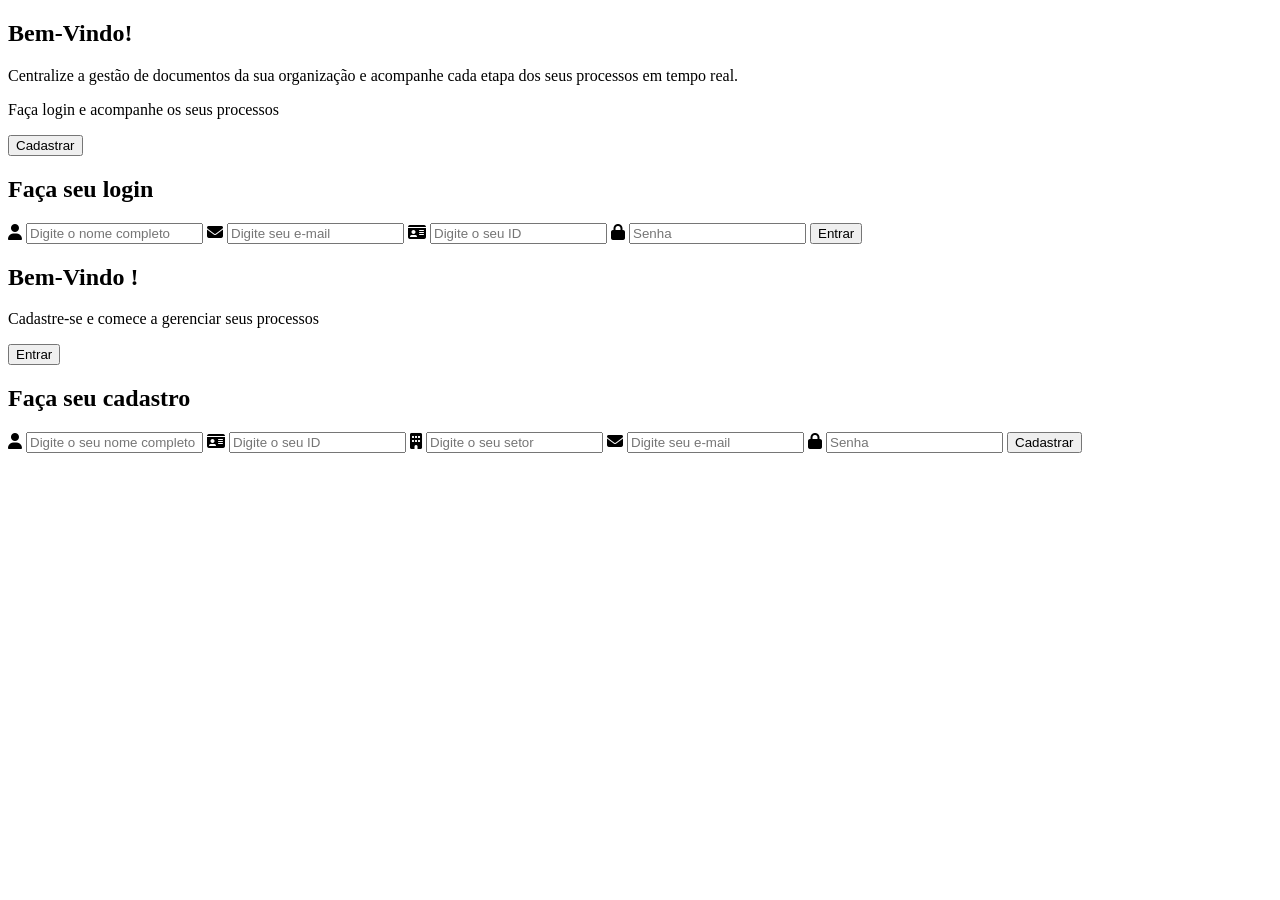
==== templates/login.html @ c6fcdf6e "criando setores, mesas e funcionario" ====
<!DOCTYPE html>
<html lang="pt-br">
<head>
    <meta charset="UTF-8">
    <meta name="viewport" content="width=device-width, initial-scale=1.0">
    <title>Login</title>

    <link rel="stylesheet" href="style.css"/>
    <link rel="stylesheet" href="https://cdnjs.cloudflare.com/ajax/libs/font-awesome/6.5.1/css/all.min.css"> <!--Aqui estou chamando a biblioteca do font awesome para poder usar os ícones-->
</head>
<body>
    <div class="container">
        <div class="content first-content"><!-- primeiro conteúdo-->
            <div class="first-column">

                <!-- Aqui será o minha tela de Login-->

                <h2 class="title title-welcome">Bem-Vindo!</h2>
                <p class="description description-primary">Centralize a gestão de documentos da sua organização e acompanhe cada etapa dos seus processos em tempo real.</p>

                <p class="description">Faça login e acompanhe os seus processos</p>
                <button id="signup" class="btn btn-primary">Cadastrar</button>
            </div>

            <!--AQUI É MINHA SEGUNDA COLUNA-->

            <div class="second-column">
                <form class="form">
                    <h2 class="title title-second">Faça seu login</h2>

                    <label class="label-input"> <!--Esses labels são os meus campos de login, onde o usuário irá digitar as informações, e colocando os icones-->
                        <i class="fa-solid fa-user icon-modify"></i>
                        <input type="text" placeholder="Digite o nome completo" required>
                    </label>

                    <label class="label-input">
                        <i class="fa-solid fa-envelope"></i>
                        <input type="email" placeholder="Digite seu e-mail">
                    </label>

                    <label class="label-input">
                        <i class="fa-solid fa-id-card"></i>
                        <input type="text" placeholder="Digite o seu ID" required >
                    </label>

                    <label class="label-input">
                        <i class="fa-solid fa-lock"></i>
                        <input type="password" placeholder="Senha">
                    </label>

                    <!-- id removido daqui -->
                    <button type="button" class="btn btn-second">Entrar</button>
                </form>
            </div>
        </div>

        <!--SECOND CONTENT-->

        <div class="content second-content"> <!-- Segunda coluna: tela de cadastro -->

            <div class="first-column">
                <h2 class="title title-primary">Bem-Vindo !</h2>
                <p class="description">Cadastre-se e comece a gerenciar seus processos</p>
                <!-- id="signin" agora está aqui -->

                <button id="signin" class="btn btn-primary">Entrar</button>
            </div>

            <div class="second-column">
                <form class="form" id="form-cadastro">
                    <h2 class="title title-second">Faça seu cadastro</h2>

                    <label class="label-input">
                        <i class="fa-solid fa-user"></i>
                        <input type="text" placeholder="Digite o seu nome completo">
                    </label>

                    <label class="label-input">
                        <i class="fa-solid fa-id-card"></i>
                        <input type="text" placeholder="Digite o seu ID">
                    </label>

                    <label class="label-input">
                        <i class="fa-solid fa-building"></i>
                        <input type="text" placeholder="Digite o seu setor">
                    </label>

                    <label class="label-input">
                        <i class="fa-solid fa-envelope"></i>
                        <input type="email" placeholder="Digite seu e-mail">
                    </label>

                    <label class="label-input">
                        <i class="fa-solid fa-lock"></i>
                        <input type="password" placeholder="Senha">
                    </label>

                    <button type="submit" class="btn btn-second">Cadastrar</button>

                
                </form>
                <p id="mensagem"></p> <!--Aqui estou criando um parágrafo com o id mensagem, para quando o usuário clicar no botão de cadastrar ele exiba uma mensagem de sucesso.-->
            </div>

        </div>

    </div>
<script>
    var btnSignin = document.querySelector("#signin");
    var btnSignup = document.querySelector("#signup");
    var body = document.querySelector("body");

    btnSignin.addEventListener("click", function(){
        body.className = "sign-in-js";
    });

    btnSignup.addEventListener("click", function(){
        body.className = "sign-up-js";
    });


   var formCadastro = document.getElementById("form-cadastro");
   var mensagem = document.getElementById("mensagem");

    formCadastro.addEventListener("submit",function(event){
            event.preventDefault();

            var campos=formCadastro.querySelectorAll("input"); //Análisa se os campos estão todos digitados
            var tudoPreenchido=true;
            for(var i=0;i<campos.length;i++){ //Aqui estamos inserindo um laço de repetição para verificar se os campos estão digitados.
                if(campos[i].value.trim()===""){ //Verifica se meu usuário digitou algo
                    tudoPreenchido=false;
                }
            }
            if(tudoPreenchido){
                
                
                
               // Se ele digitou todos os campos será verde, se não mostrará a mensagem vermelha
                mensagem.textContent="Usuário Cadastrado";
                mensagem.style.color="green";
            }else{
                mensagem.textContent="Preencha todos os campos";
                mensagem.style.color="red";
            }

    });



    
</script>
</body>
</html>
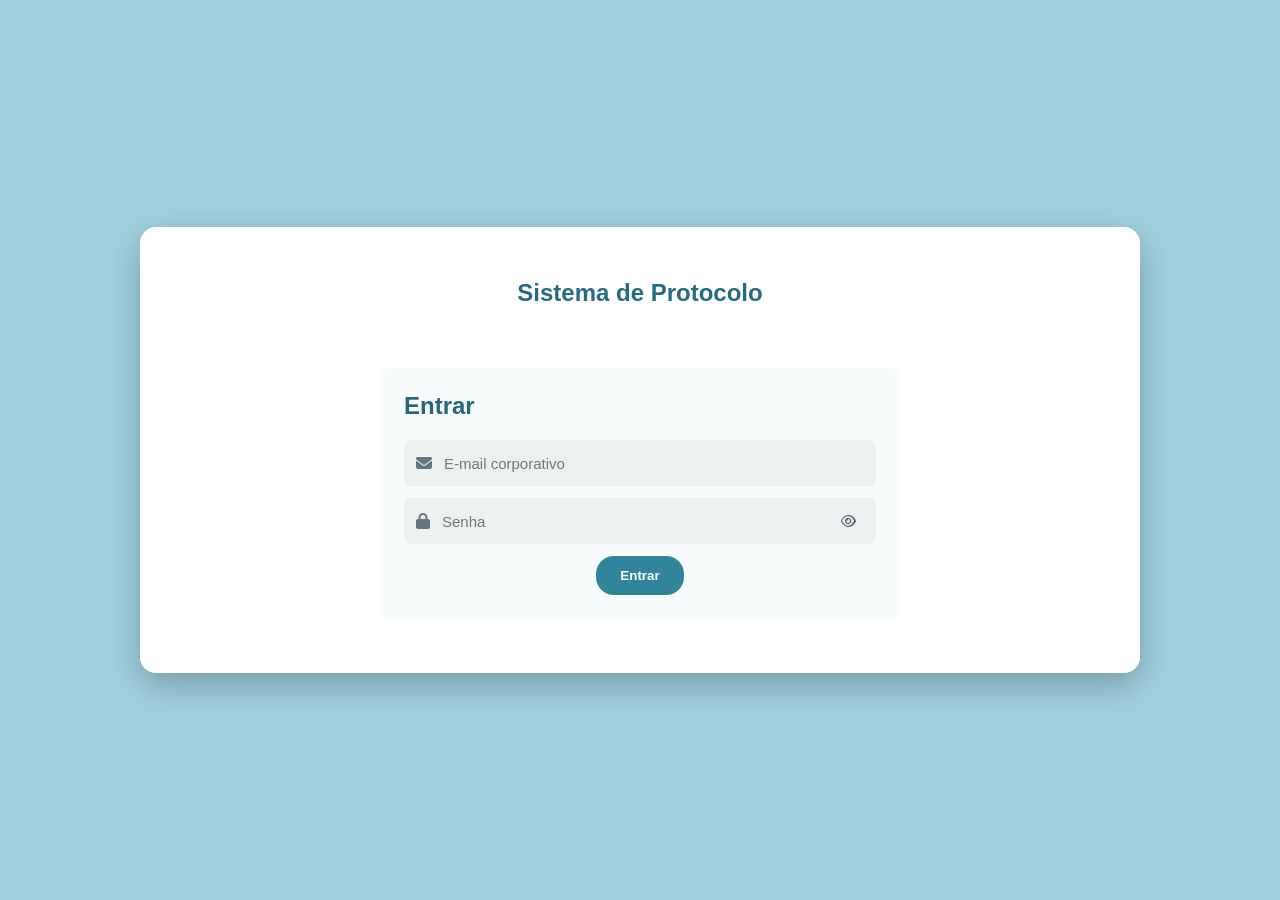
==== commit 65c93a64: "criando testes para setores, mesas e funcionario" ====
--- a/templates/login.html
+++ b/templates/login.html
@@ -1,154 +1,20 @@
 <!DOCTYPE html>
-<html lang="pt-br">
-<head>
-    <meta charset="UTF-8">
-    <meta name="viewport" content="width=device-width, initial-scale=1.0">
-    <title>Login</title>
-
-    <link rel="stylesheet" href="style.css"/>
-    <link rel="stylesheet" href="https://cdnjs.cloudflare.com/ajax/libs/font-awesome/6.5.1/css/all.min.css"> <!--Aqui estou chamando a biblioteca do font awesome para poder usar os ícones-->
-</head>
-<body>
-    <div class="container">
-        <div class="content first-content"><!-- primeiro conteúdo-->
-            <div class="first-column">
-
-                <!-- Aqui será o minha tela de Login-->
-
-                <h2 class="title title-welcome">Bem-Vindo!</h2>
-                <p class="description description-primary">Centralize a gestão de documentos da sua organização e acompanhe cada etapa dos seus processos em tempo real.</p>
-
-                <p class="description">Faça login e acompanhe os seus processos</p>
-                <button id="signup" class="btn btn-primary">Cadastrar</button>
-            </div>
-
-            <!--AQUI É MINHA SEGUNDA COLUNA-->
-
-            <div class="second-column">
-                <form class="form">
-                    <h2 class="title title-second">Faça seu login</h2>
-
-                    <label class="label-input"> <!--Esses labels são os meus campos de login, onde o usuário irá digitar as informações, e colocando os icones-->
-                        <i class="fa-solid fa-user icon-modify"></i>
-                        <input type="text" placeholder="Digite o nome completo" required>
-                    </label>
-
-                    <label class="label-input">
-                        <i class="fa-solid fa-envelope"></i>
-                        <input type="email" placeholder="Digite seu e-mail">
-                    </label>
-
-                    <label class="label-input">
-                        <i class="fa-solid fa-id-card"></i>
-                        <input type="text" placeholder="Digite o seu ID" required >
-                    </label>
-
-                    <label class="label-input">
-                        <i class="fa-solid fa-lock"></i>
-                        <input type="password" placeholder="Senha">
-                    </label>
-
-                    <!-- id removido daqui -->
-                    <button type="button" class="btn btn-second">Entrar</button>
-                </form>
-            </div>
-        </div>
-
-        <!--SECOND CONTENT-->
-
-        <div class="content second-content"> <!-- Segunda coluna: tela de cadastro -->
-
-            <div class="first-column">
-                <h2 class="title title-primary">Bem-Vindo !</h2>
-                <p class="description">Cadastre-se e comece a gerenciar seus processos</p>
-                <!-- id="signin" agora está aqui -->
-
-                <button id="signin" class="btn btn-primary">Entrar</button>
-            </div>
-
-            <div class="second-column">
-                <form class="form" id="form-cadastro">
-                    <h2 class="title title-second">Faça seu cadastro</h2>
-
-                    <label class="label-input">
-                        <i class="fa-solid fa-user"></i>
-                        <input type="text" placeholder="Digite o seu nome completo">
-                    </label>
-
-                    <label class="label-input">
-                        <i class="fa-solid fa-id-card"></i>
-                        <input type="text" placeholder="Digite o seu ID">
-                    </label>
-
-                    <label class="label-input">
-                        <i class="fa-solid fa-building"></i>
-                        <input type="text" placeholder="Digite o seu setor">
-                    </label>
-
-                    <label class="label-input">
-                        <i class="fa-solid fa-envelope"></i>
-                        <input type="email" placeholder="Digite seu e-mail">
-                    </label>
-
-                    <label class="label-input">
-                        <i class="fa-solid fa-lock"></i>
-                        <input type="password" placeholder="Senha">
-                    </label>
-
-                    <button type="submit" class="btn btn-second">Cadastrar</button>
-
-                
-                </form>
-                <p id="mensagem"></p> <!--Aqui estou criando um parágrafo com o id mensagem, para quando o usuário clicar no botão de cadastrar ele exiba uma mensagem de sucesso.-->
-            </div>
-
-        </div>
-
-    </div>
+<html lang="pt-br"><head><meta charset="UTF-8"><meta name="viewport" content="width=device-width, initial-scale=1.0"><title>Sistema de Protocolo</title><link rel="stylesheet" href="/style/style.css"><link rel="stylesheet" href="https://cdnjs.cloudflare.com/ajax/libs/font-awesome/6.5.1/css/all.min.css"></head>
+<body><main class="container">
+<section id="login-view" class="content"><h1>Sistema de Protocolo</h1><p id="mensagem-login" class="message" role="status"></p><form id="form-login" class="form"><h2>Entrar</h2><label class="label-input"><i class="fa-solid fa-envelope"></i><input name="email" type="email" placeholder="E-mail corporativo" required></label><label class="label-input"><i class="fa-solid fa-lock"></i><input name="senha" type="password" placeholder="Senha" required><button class="toggle-password" type="button" aria-label="Mostrar senha"><i class="fa-regular fa-eye"></i></button></label><button class="btn" type="submit">Entrar</button></form></section>
+<section id="dashboard" class="content hidden"><header class="topbar"><div><h1 id="boas-vindas">Olá</h1><p id="perfil-label"></p></div><button id="btn-logout" class="btn btn-light" type="button">Sair</button></header><p id="mensagem" class="message" role="status"></p>
+<section id="painel-funcionario" class="card hidden"><h2>Meu setor</h2><p id="setor-funcionario"></p><h3>Mesas disponíveis</h3><ul id="lista-mesas"></ul></section>
+<section id="painel-admin" class="admin-grid hidden"><form id="form-funcionario" class="form card"><h2>Criar funcionário</h2><p class="help">O funcionário terá acesso ao setor selecionado e às mesas vinculadas a ele.</p><label class="label-input"><i class="fa-solid fa-user"></i><input name="nome" placeholder="Nome completo" required></label><label class="label-input"><i class="fa-solid fa-briefcase"></i><input name="cargo" placeholder="Cargo" required></label><label class="label-input"><i class="fa-solid fa-envelope"></i><input name="email" type="email" placeholder="nome@empresa.sp.gov.br" pattern="[^@\s]+@empresa\.sp\.gov\.br$" title="Use @empresa.sp.gov.br" required></label><label class="label-input"><i class="fa-solid fa-building"></i><select name="setor_id" required><option value="">Selecione o setor</option></select></label><label class="label-input"><i class="fa-solid fa-lock"></i><input name="senha" type="password" placeholder="Senha" required><button class="toggle-password" type="button" aria-label="Mostrar senha"><i class="fa-regular fa-eye"></i></button></label><button class="btn" type="submit">Criar funcionário</button></form>
+<form id="form-setor" class="form card"><h2>Criar setor</h2><label class="label-input"><i class="fa-solid fa-building"></i><input name="nome" placeholder="Nome do setor" required></label><label class="label-input"><i class="fa-solid fa-align-left"></i><input name="descricao" placeholder="Descrição (opcional)"></label><button class="btn" type="submit">Criar setor</button></form></section></section></main>
 <script>
-    var btnSignin = document.querySelector("#signin");
-    var btnSignup = document.querySelector("#signup");
-    var body = document.querySelector("body");
-
-    btnSignin.addEventListener("click", function(){
-        body.className = "sign-in-js";
-    });
-
-    btnSignup.addEventListener("click", function(){
-        body.className = "sign-up-js";
-    });
-
-
-   var formCadastro = document.getElementById("form-cadastro");
-   var mensagem = document.getElementById("mensagem");
-
-    formCadastro.addEventListener("submit",function(event){
-            event.preventDefault();
-
-            var campos=formCadastro.querySelectorAll("input"); //Análisa se os campos estão todos digitados
-            var tudoPreenchido=true;
-            for(var i=0;i<campos.length;i++){ //Aqui estamos inserindo um laço de repetição para verificar se os campos estão digitados.
-                if(campos[i].value.trim()===""){ //Verifica se meu usuário digitou algo
-                    tudoPreenchido=false;
-                }
-            }
-            if(tudoPreenchido){
-                
-                
-                
-               // Se ele digitou todos os campos será verde, se não mostrará a mensagem vermelha
-                mensagem.textContent="Usuário Cadastrado";
-                mensagem.style.color="green";
-            }else{
-                mensagem.textContent="Preencha todos os campos";
-                mensagem.style.color="red";
-            }
-
-    });
-
-
-
-    
-</script>
-</body>
-</html>+const byId=id=>document.getElementById(id);const msg=byId('mensagem');function avisar(texto,ok=false){msg.textContent=texto;msg.className='message '+(ok?'success':'error');}function detalhe(d){return typeof d.detail==='string'?d.detail:'Confira os campos e sua permissão.';}
+document.querySelectorAll('.toggle-password').forEach(b=>b.addEventListener('click',()=>{const i=b.parentElement.querySelector('input'),show=i.type==='password';i.type=show?'text':'password';b.setAttribute('aria-label',show?'Ocultar senha':'Mostrar senha');b.innerHTML=show?'<i class="fa-regular fa-eye-slash"></i>':'<i class="fa-regular fa-eye"></i>';}));
+async function carregarSetores(){const r=await fetch('/setores');if(!r.ok)throw Error('Não foi possível carregar os setores.');const setores=await r.json(),s=document.querySelector('[name="setor_id"]');s.innerHTML='<option value="">Selecione o setor</option>';setores.forEach(x=>{const o=document.createElement('option');o.value=x.id;o.textContent=x.nome;s.append(o);});}
+function mostrarPainel(u){byId('login-view').classList.add('hidden');byId('dashboard').classList.remove('hidden');byId('boas-vindas').textContent='Olá, '+u.nome;byId('perfil-label').textContent=u.perfil==='admin'?'Administrador':'Funcionário';if(u.perfil==='admin'){byId('painel-admin').classList.remove('hidden');byId('painel-funcionario').classList.add('hidden');carregarSetores().catch(e=>avisar(e.message));}else{byId('painel-funcionario').classList.remove('hidden');byId('painel-admin').classList.add('hidden');byId('setor-funcionario').textContent=u.setor||'Setor não informado';const ul=byId('lista-mesas');ul.replaceChildren();(u.mesas||[]).forEach(nome=>{const li=document.createElement('li');li.textContent=nome;ul.append(li);});if(!(u.mesas||[]).length){const li=document.createElement('li');li.textContent='Nenhuma mesa cadastrada para este setor.';ul.append(li);}}}
+async function obterSessao(){const r=await fetch('/sessao');if(r.ok)mostrarPainel(await r.json());}
+byId('form-login').addEventListener('submit',async e=>{e.preventDefault();const f=e.currentTarget;try{const r=await fetch('/login',{method:'POST',headers:{'Content-Type':'application/json'},body:JSON.stringify({email:f.email.value.trim(),senha:f.senha.value})});const d=await r.json();if(!r.ok)throw Error(d.detail||'Falha ao entrar.');await obterSessao();}catch(err){const el=byId('mensagem-login');el.textContent=err.message;el.className='message error';}});
+byId('btn-logout').addEventListener('click',async()=>{await fetch('/logout',{method:'POST'});byId('dashboard').classList.add('hidden');byId('login-view').classList.remove('hidden');byId('form-login').reset();msg.textContent='Você saiu do sistema.';});
+byId('form-funcionario').addEventListener('submit',async e=>{e.preventDefault();const f=e.currentTarget,d={nome:f.nome.value.trim(),email:f.email.value.trim(),senha:f.senha.value,cargo:f.cargo.value.trim(),setor_id:Number(f.setor_id.value)};if(!d.nome||!d.email||!d.senha||!d.cargo||!d.setor_id){avisar('Preencha todos os campos obrigatórios.');return;}try{const r=await fetch('/cadastrarfuncionario',{method:'POST',headers:{'Content-Type':'application/json'},body:JSON.stringify(d)}),j=await r.json();if(!r.ok)throw Error(detalhe(j));avisar(j.mensagem,true);f.reset();}catch(x){avisar(x.message);}});
+byId('form-setor').addEventListener('submit',async e=>{e.preventDefault();const f=e.currentTarget;try{const r=await fetch('/cadastrarsetor',{method:'POST',headers:{'Content-Type':'application/json'},body:JSON.stringify({nome:f.nome.value.trim(),descricao:f.descricao.value.trim()})}),j=await r.json();if(!r.ok)throw Error(detalhe(j));avisar(j.mensagem,true);f.reset();await carregarSetores();}catch(x){avisar(x.message);}});
+obterSessao().catch(()=>{});
+</script></body></html>
--- a/style/style.css
+++ b/style/style.css
@@ -0,0 +1 @@
+*{box-sizing:border-box}body{margin:0;font-family:Arial,sans-serif;background:#74bacca9;color:#17324d}.container{min-height:100vh;display:grid;place-items:center;padding:24px}.content{width:min(100%,1000px);background:white;border-radius:16px;padding:32px;box-shadow:0 12px 35px #2345}.content>h1{text-align:center;color:#276b83}.hidden{display:none!important}.form{width:min(100%,520px);margin:22px auto;padding:24px;border-radius:12px;background:#f8fbfc;display:flex;flex-direction:column;gap:12px}.form h2,.card h2{margin:0 0 8px;color:#286778}.label-input{display:flex;align-items:center;gap:10px;padding:0 12px;background:#ecf0f1;border-radius:7px;min-height:46px;color:#65777d}.label-input input,.label-input select{height:44px;flex:1;min-width:0;border:0;outline:0;background:transparent;font-size:15px}.toggle-password{border:0;background:none;color:#52666d;cursor:pointer;padding:8px}.btn{align-self:center;border:0;border-radius:18px;background:#31859b;color:white;padding:12px 24px;cursor:pointer;font-weight:bold}.btn:hover{background:#24677a}.btn-light{align-self:auto;background:#eef4f6;color:#286778}.message{text-align:center;min-height:20px;font-weight:bold}.error{color:#b42318}.success{color:#187443}.help{font-size:14px;line-height:1.5;color:#52666d}.topbar{display:flex;justify-content:space-between;align-items:center;border-bottom:1px solid #dce6e9;padding-bottom:16px}.topbar h1{margin:0;color:#276b83}.topbar p{margin:6px 0 0}.card{padding:24px;border:1px solid #e1eaed;border-radius:12px;background:#fbfdfd}.admin-grid{display:grid;grid-template-columns:1fr 1fr;gap:20px}.admin-grid .form{width:100%;margin:12px 0}#painel-funcionario{margin-top:20px}#painel-funcionario h3{margin-bottom:6px}@media(max-width:700px){.content{padding:20px}.admin-grid{grid-template-columns:1fr}}
